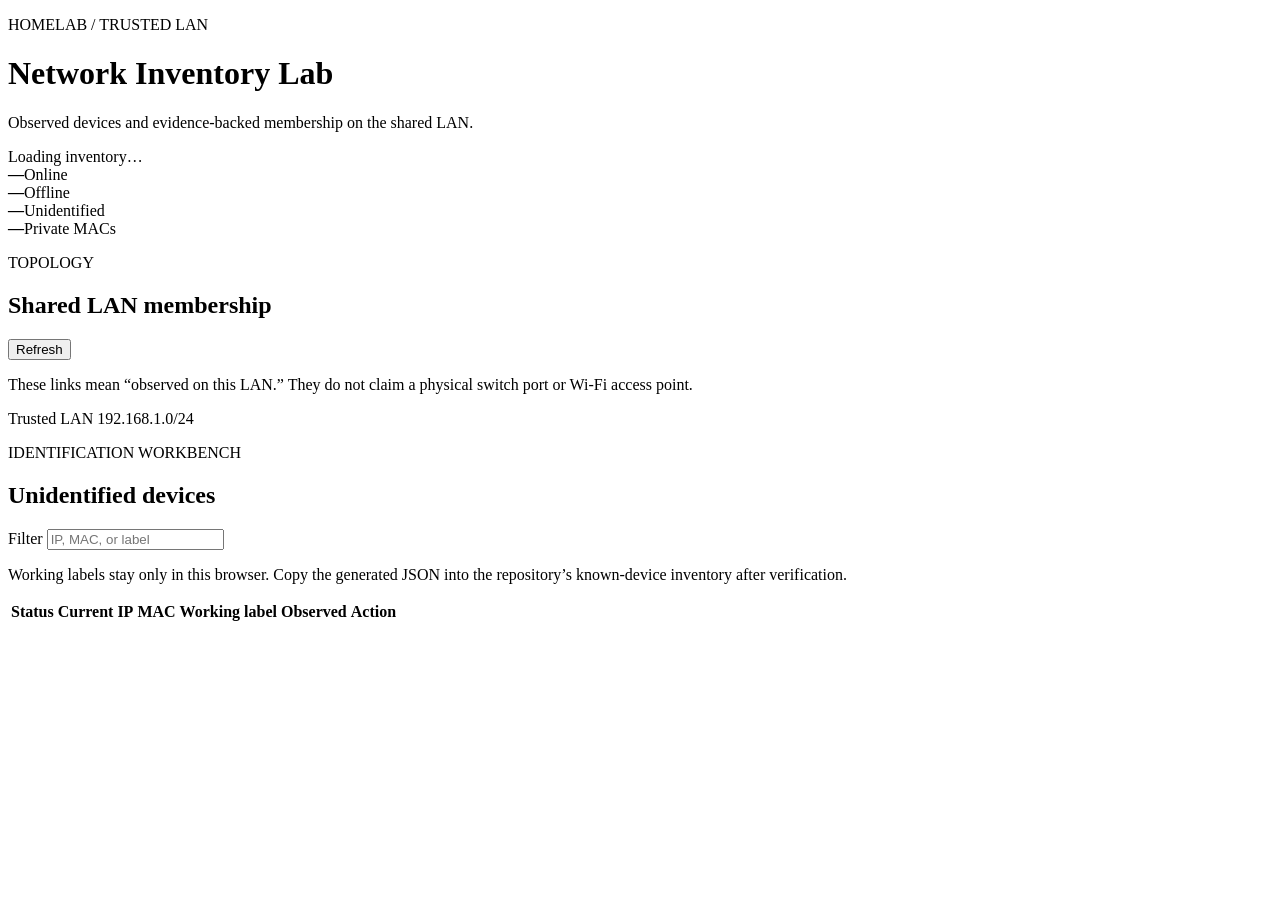
==== docker/network-inventory/network_inventory/static/index.html @ c3c2c1a9 "topog lab" ====
<!doctype html>
<html lang="en">
<head>
  <meta charset="utf-8">
  <meta name="viewport" content="width=device-width, initial-scale=1">
  <title>Network Inventory Lab</title>
  <link rel="stylesheet" href="/static/styles.css">
</head>
<body>
  <main>
    <header>
      <div>
        <p class="eyebrow">HOMELAB / TRUSTED LAN</p>
        <h1>Network Inventory Lab</h1>
        <p class="intro">Observed devices and evidence-backed membership on the shared LAN.</p>
      </div>
      <div id="discovery" class="discovery">Loading inventory…</div>
    </header>

    <section class="stats" aria-label="Inventory summary">
      <article><strong id="online-count">—</strong><span>Online</span></article>
      <article><strong id="offline-count">—</strong><span>Offline</span></article>
      <article><strong id="unknown-count">—</strong><span>Unidentified</span></article>
      <article><strong id="private-count">—</strong><span>Private MACs</span></article>
    </section>

    <section class="panel">
      <div class="section-heading">
        <div><p class="eyebrow">TOPOLOGY</p><h2>Shared LAN membership</h2></div>
        <button id="refresh" type="button">Refresh</button>
      </div>
      <p class="truth-note">These links mean “observed on this LAN.” They do not claim a physical switch port or Wi-Fi access point.</p>
      <div class="lan">Trusted LAN <span>192.168.1.0/24</span></div>
      <div id="topology" class="topology" aria-live="polite"></div>
    </section>

    <section class="panel">
      <div class="section-heading">
        <div><p class="eyebrow">IDENTIFICATION WORKBENCH</p><h2>Unidentified devices</h2></div>
        <label class="filter">Filter <input id="filter" type="search" placeholder="IP, MAC, or label"></label>
      </div>
      <p class="truth-note">Working labels stay only in this browser. Copy the generated JSON into the repository’s known-device inventory after verification.</p>
      <div class="table-wrap">
        <table>
          <thead><tr><th>Status</th><th>Current IP</th><th>MAC</th><th>Working label</th><th>Observed</th><th>Action</th></tr></thead>
          <tbody id="unknown-table"></tbody>
        </table>
      </div>
      <p id="empty" class="empty" hidden>No unidentified devices match this filter.</p>
    </section>
  </main>
  <script src="/static/app.js" defer></script>
</body>
</html>
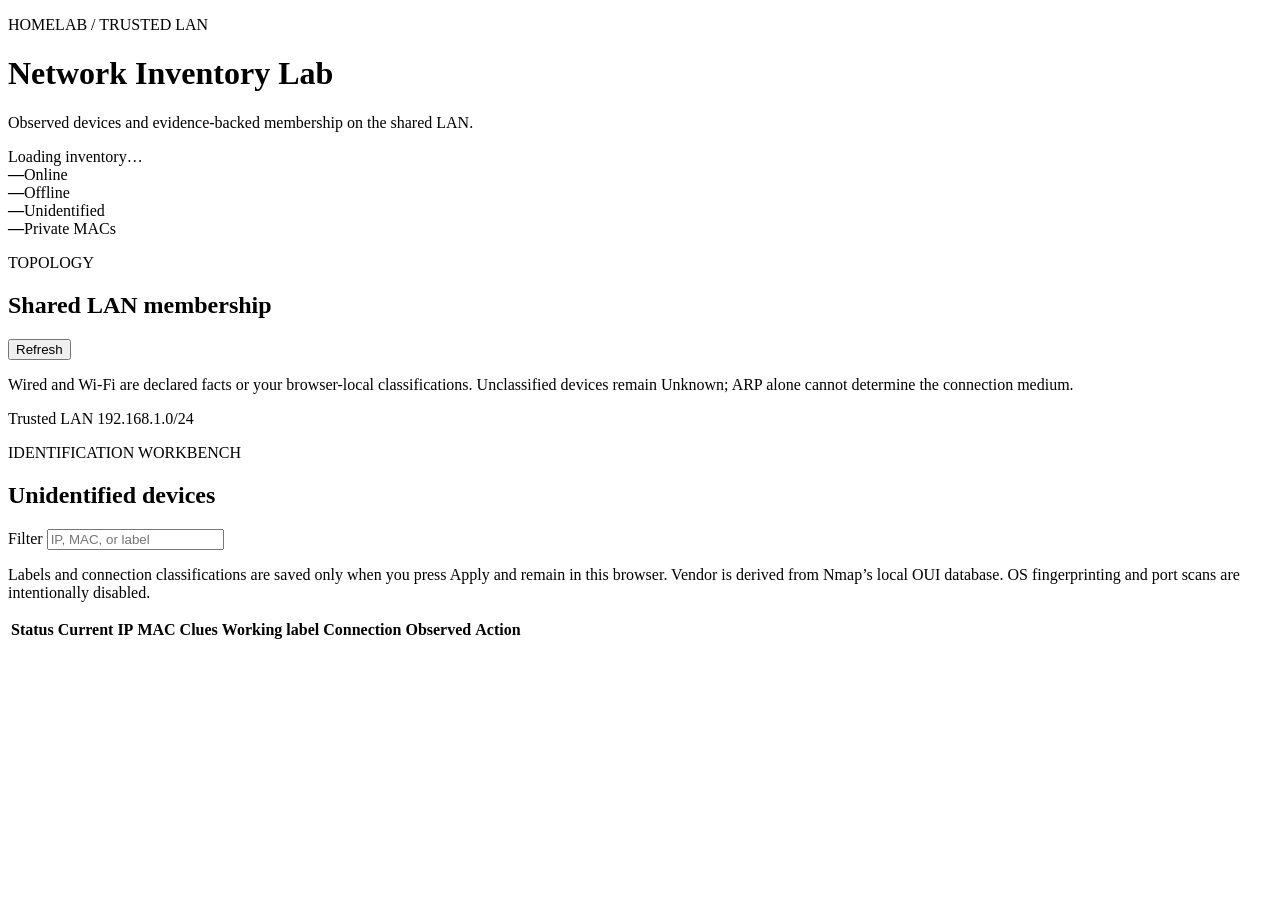
==== commit 135fe874: "top lab fix" ====
--- a/docker/network-inventory/network_inventory/static/index.html
+++ b/docker/network-inventory/network_inventory/static/index.html
@@ -29,7 +29,7 @@
         <div><p class="eyebrow">TOPOLOGY</p><h2>Shared LAN membership</h2></div>
         <button id="refresh" type="button">Refresh</button>
       </div>
-      <p class="truth-note">These links mean “observed on this LAN.” They do not claim a physical switch port or Wi-Fi access point.</p>
+      <p class="truth-note">Wired and Wi-Fi are declared facts or your browser-local classifications. Unclassified devices remain Unknown; ARP alone cannot determine the connection medium.</p>
       <div class="lan">Trusted LAN <span>192.168.1.0/24</span></div>
       <div id="topology" class="topology" aria-live="polite"></div>
     </section>
@@ -39,10 +39,10 @@
         <div><p class="eyebrow">IDENTIFICATION WORKBENCH</p><h2>Unidentified devices</h2></div>
         <label class="filter">Filter <input id="filter" type="search" placeholder="IP, MAC, or label"></label>
       </div>
-      <p class="truth-note">Working labels stay only in this browser. Copy the generated JSON into the repository’s known-device inventory after verification.</p>
+      <p class="truth-note">Labels and connection classifications are saved only when you press Apply and remain in this browser. Vendor is derived from Nmap’s local OUI database. OS fingerprinting and port scans are intentionally disabled.</p>
       <div class="table-wrap">
         <table>
-          <thead><tr><th>Status</th><th>Current IP</th><th>MAC</th><th>Working label</th><th>Observed</th><th>Action</th></tr></thead>
+          <thead><tr><th>Status</th><th>Current IP</th><th>MAC</th><th>Clues</th><th>Working label</th><th>Connection</th><th>Observed</th><th>Action</th></tr></thead>
           <tbody id="unknown-table"></tbody>
         </table>
       </div>
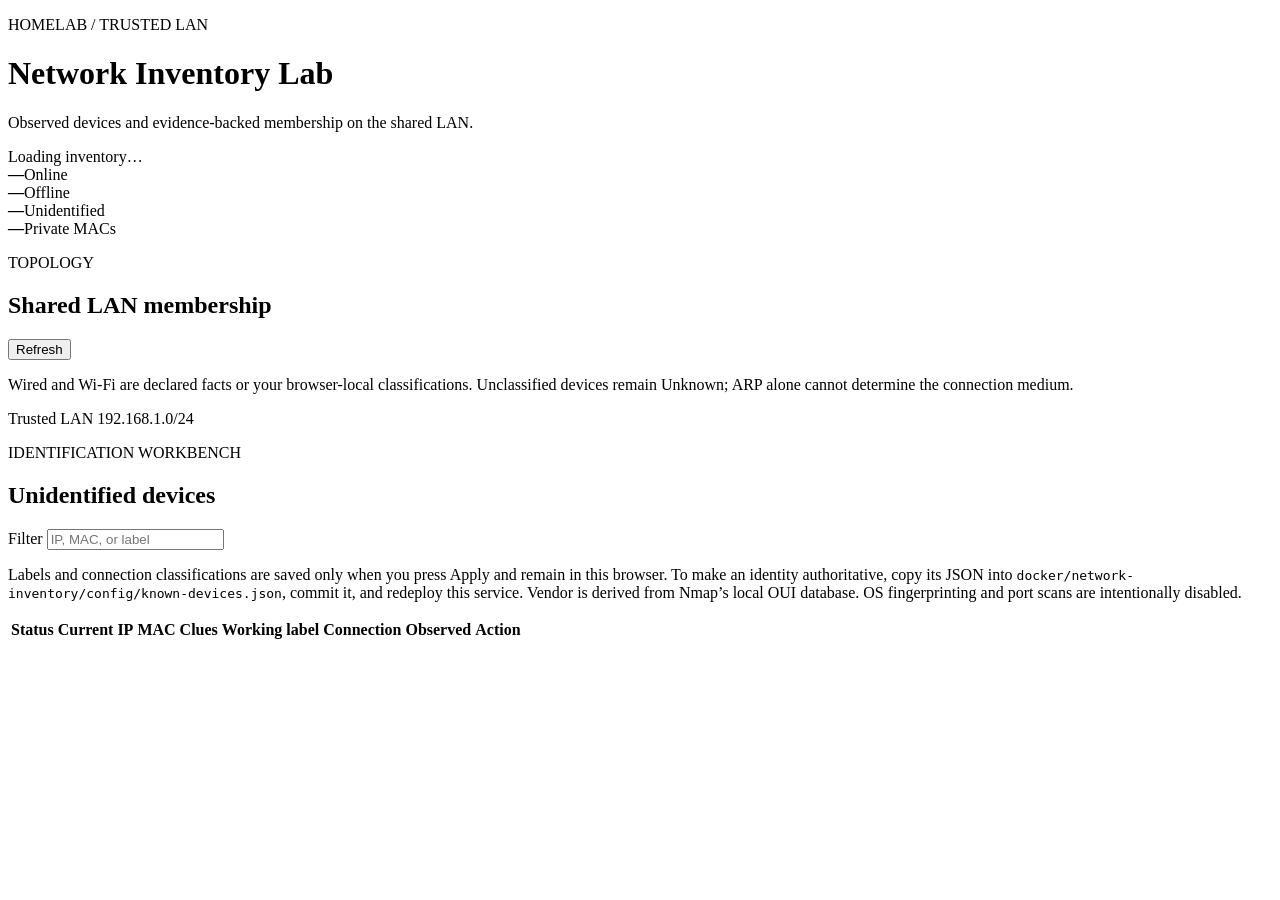
==== commit 308f7df7: "top lab enhancements" ====
--- a/docker/network-inventory/network_inventory/static/index.html
+++ b/docker/network-inventory/network_inventory/static/index.html
@@ -39,7 +39,7 @@
         <div><p class="eyebrow">IDENTIFICATION WORKBENCH</p><h2>Unidentified devices</h2></div>
         <label class="filter">Filter <input id="filter" type="search" placeholder="IP, MAC, or label"></label>
       </div>
-      <p class="truth-note">Labels and connection classifications are saved only when you press Apply and remain in this browser. Vendor is derived from Nmap’s local OUI database. OS fingerprinting and port scans are intentionally disabled.</p>
+      <p class="truth-note">Labels and connection classifications are saved only when you press Apply and remain in this browser. To make an identity authoritative, copy its JSON into <code>docker/network-inventory/config/known-devices.json</code>, commit it, and redeploy this service. Vendor is derived from Nmap’s local OUI database. OS fingerprinting and port scans are intentionally disabled.</p>
       <div class="table-wrap">
         <table>
           <thead><tr><th>Status</th><th>Current IP</th><th>MAC</th><th>Clues</th><th>Working label</th><th>Connection</th><th>Observed</th><th>Action</th></tr></thead>
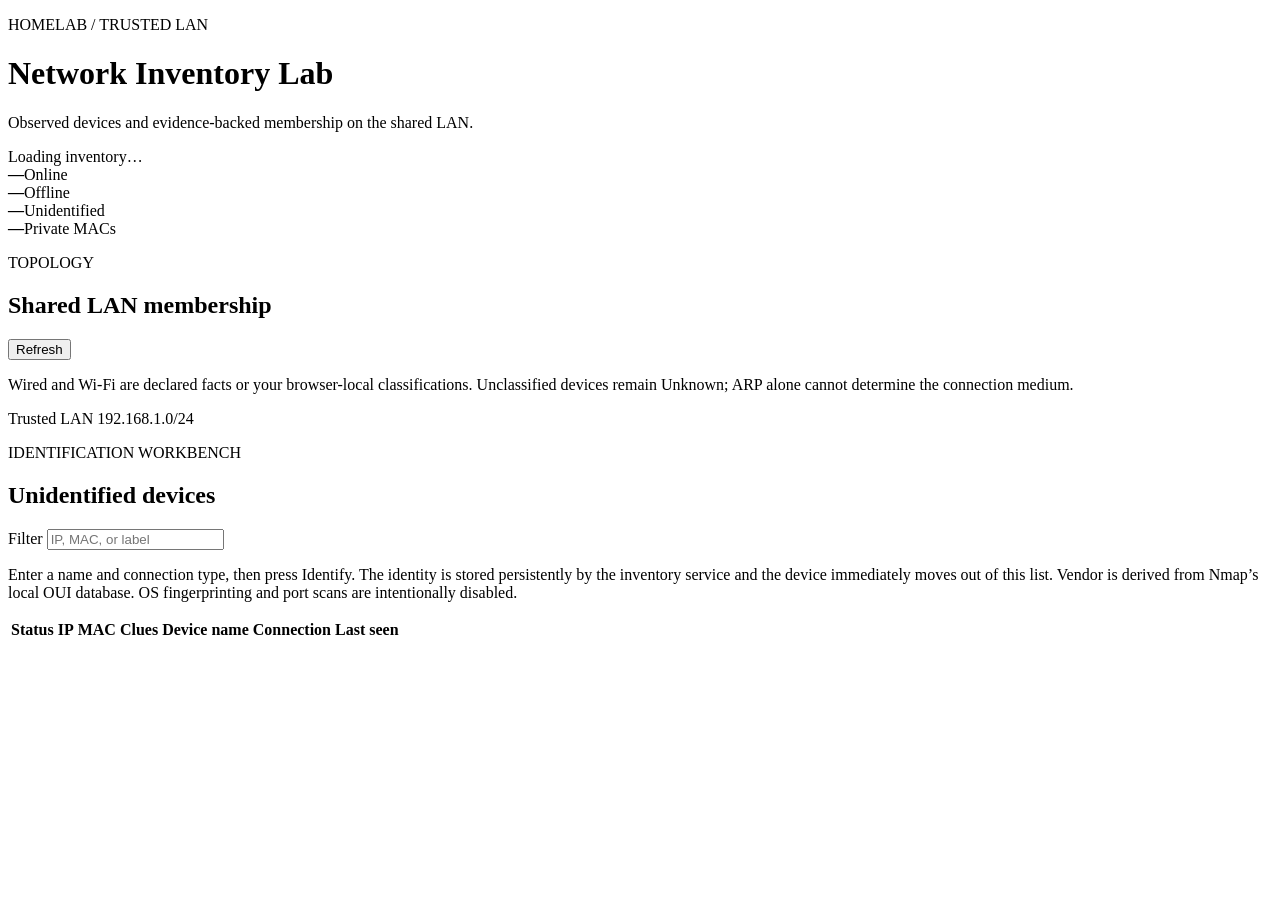
==== commit 9ef40251: "topo fixes" ====
--- a/docker/network-inventory/network_inventory/static/index.html
+++ b/docker/network-inventory/network_inventory/static/index.html
@@ -39,10 +39,10 @@
         <div><p class="eyebrow">IDENTIFICATION WORKBENCH</p><h2>Unidentified devices</h2></div>
         <label class="filter">Filter <input id="filter" type="search" placeholder="IP, MAC, or label"></label>
       </div>
-      <p class="truth-note">Labels and connection classifications are saved only when you press Apply and remain in this browser. To make an identity authoritative, copy its JSON into <code>docker/network-inventory/config/known-devices.json</code>, commit it, and redeploy this service. Vendor is derived from Nmap’s local OUI database. OS fingerprinting and port scans are intentionally disabled.</p>
+      <p class="truth-note">Enter a name and connection type, then press Identify. The identity is stored persistently by the inventory service and the device immediately moves out of this list. Vendor is derived from Nmap’s local OUI database. OS fingerprinting and port scans are intentionally disabled.</p>
       <div class="table-wrap">
         <table>
-          <thead><tr><th>Status</th><th>Current IP</th><th>MAC</th><th>Clues</th><th>Working label</th><th>Connection</th><th>Observed</th><th>Action</th></tr></thead>
+          <thead><tr><th>Status</th><th>IP</th><th>MAC</th><th>Clues</th><th>Device name</th><th>Connection</th><th>Last seen</th><th></th></tr></thead>
           <tbody id="unknown-table"></tbody>
         </table>
       </div>
